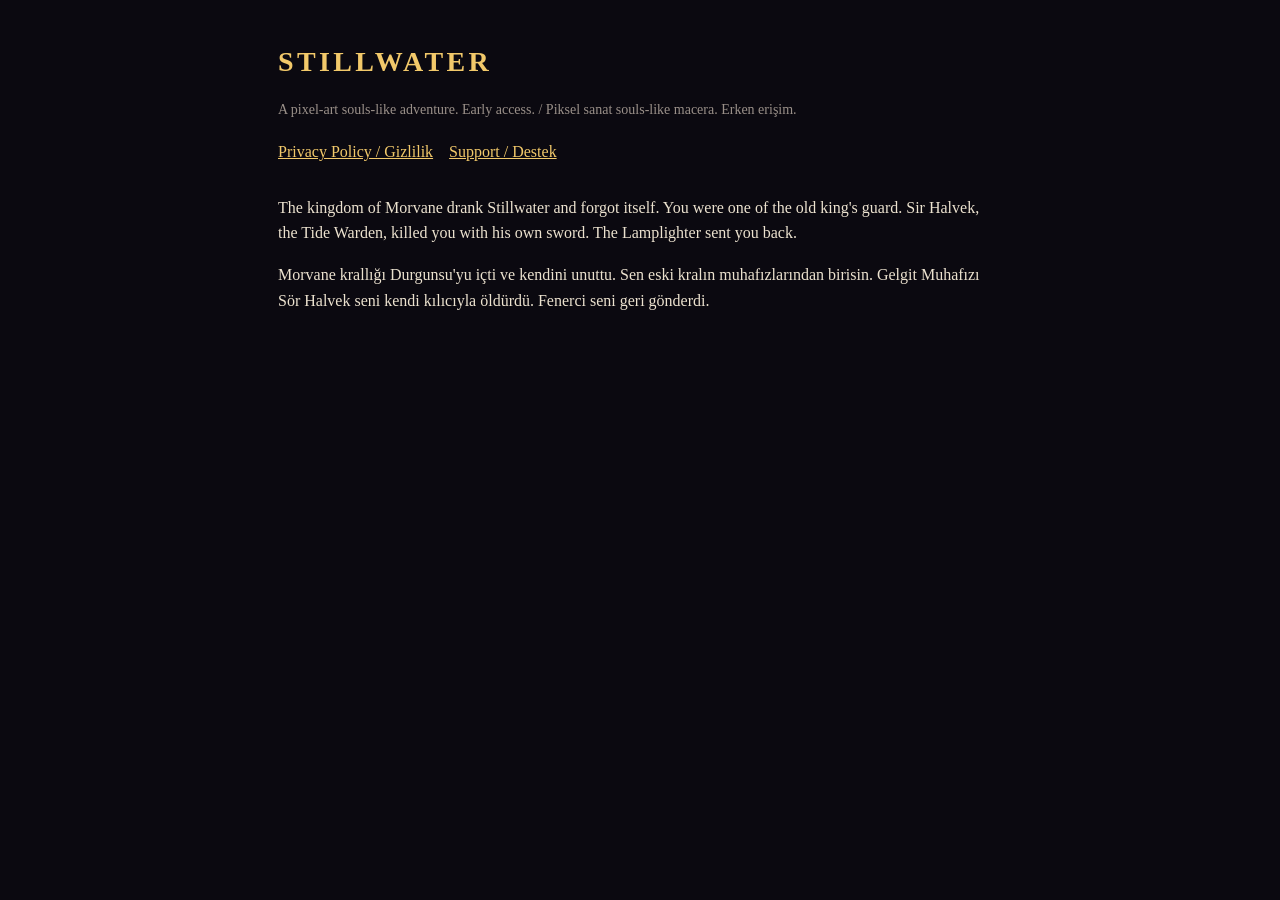
==== index.html @ 72b1c08e "STILLWATER privacy policy and support pages Co-Authored-By: Claude Opus 5.5 <noreply@anthropic.com>" ====
<!doctype html>
<html lang="en"><head><meta charset="utf-8"><meta name="viewport" content="width=device-width, initial-scale=1">
<title>STILLWATER</title><link rel="stylesheet" href="style.css"></head>
<body><main>
<h1>STILLWATER</h1>
<p class="dim">A pixel-art souls-like adventure. Early access. / Piksel sanat souls-like macera. Erken erişim.</p>
<nav><a href="privacy.html">Privacy Policy / Gizlilik</a><a href="support.html">Support / Destek</a></nav>
<p>The kingdom of Morvane drank Stillwater and forgot itself. You were one of the old king's guard. Sir Halvek, the Tide Warden, killed you with his own sword. The Lamplighter sent you back.</p>
<p>Morvane krallığı Durgunsu'yu içti ve kendini unuttu. Sen eski kralın muhafızlarından birisin. Gelgit Muhafızı Sör Halvek seni kendi kılıcıyla öldürdü. Fenerci seni geri gönderdi.</p>
</main></body></html>
---- style.css ----
:root { --bg: #0b0910; --fg: #ece2cf; --dim: #9a9089; --gold: #f2c96a; --line: #3a2f22; }
* { box-sizing: border-box; }
body { margin: 0; background: var(--bg); color: var(--fg); font: 16px/1.6 Georgia, "Times New Roman", serif; }
main { max-width: 760px; margin: 0 auto; padding: 40px 18px 80px; }
h1 { color: var(--gold); letter-spacing: .12em; font-size: 28px; margin: 0 0 4px; }
h2 { color: var(--gold); font-size: 19px; margin: 34px 0 8px; border-bottom: 1px solid var(--line); padding-bottom: 4px; }
p, li { color: var(--fg); } .dim { color: var(--dim); font-size: 14px; }
a { color: var(--gold); }
nav { margin: 18px 0 30px; } nav a { margin-right: 16px; }
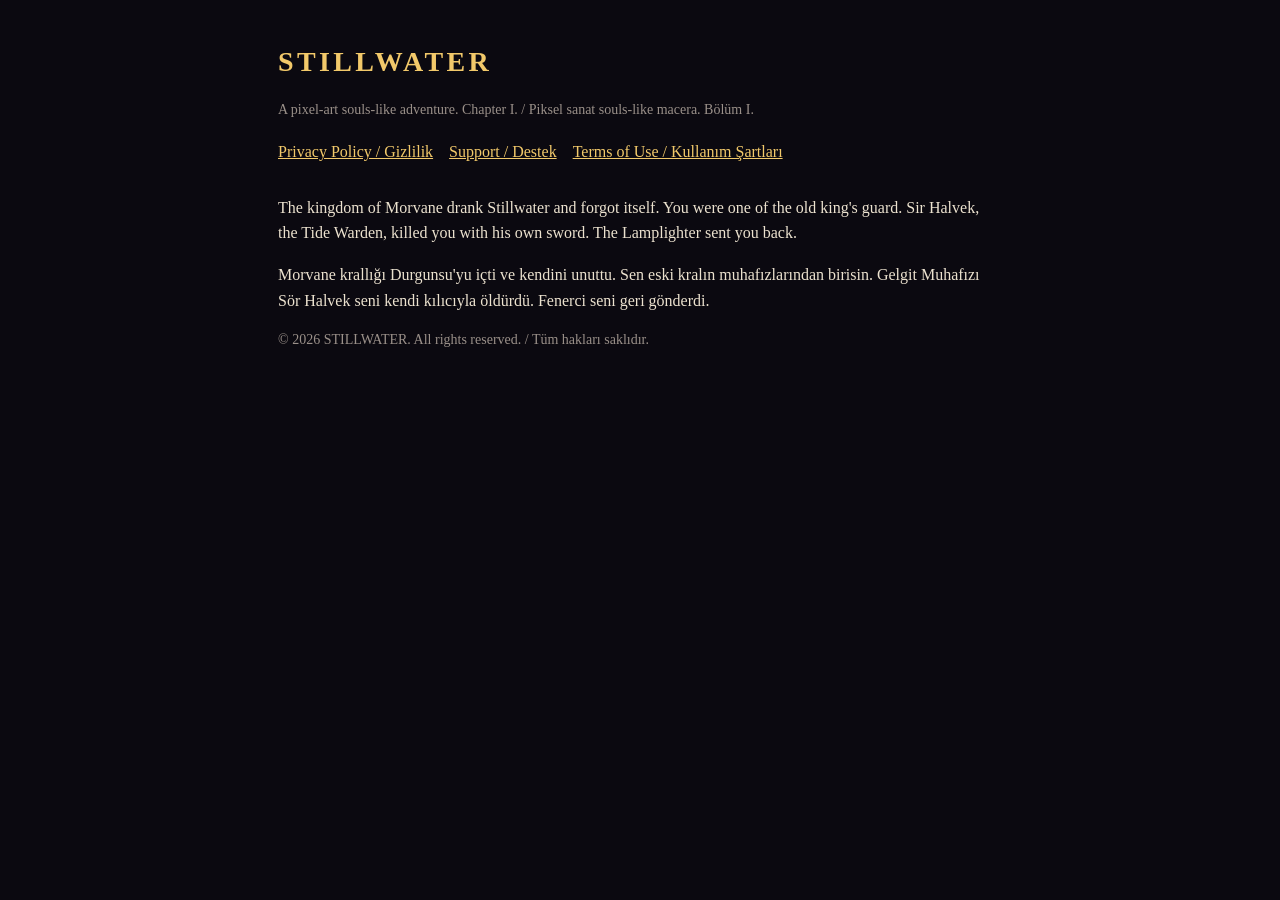
==== commit 2040f82a: "Terms of use; Chapter I wording on the support and home pages; privacy date Co-Authored-By: Claude O" ====
--- a/index.html
+++ b/index.html
@@ -3,8 +3,9 @@
 <title>STILLWATER</title><link rel="stylesheet" href="style.css"></head>
 <body><main>
 <h1>STILLWATER</h1>
-<p class="dim">A pixel-art souls-like adventure. Early access. / Piksel sanat souls-like macera. Erken erişim.</p>
-<nav><a href="privacy.html">Privacy Policy / Gizlilik</a><a href="support.html">Support / Destek</a></nav>
+<p class="dim">A pixel-art souls-like adventure. Chapter I. / Piksel sanat souls-like macera. Bölüm I.</p>
+<nav><a href="privacy.html">Privacy Policy / Gizlilik</a><a href="support.html">Support / Destek</a><a href="terms.html">Terms of Use / Kullanım Şartları</a></nav>
 <p>The kingdom of Morvane drank Stillwater and forgot itself. You were one of the old king's guard. Sir Halvek, the Tide Warden, killed you with his own sword. The Lamplighter sent you back.</p>
 <p>Morvane krallığı Durgunsu'yu içti ve kendini unuttu. Sen eski kralın muhafızlarından birisin. Gelgit Muhafızı Sör Halvek seni kendi kılıcıyla öldürdü. Fenerci seni geri gönderdi.</p>
+<p class="dim">© 2026 STILLWATER. All rights reserved. / Tüm hakları saklıdır.</p>
 </main></body></html>
